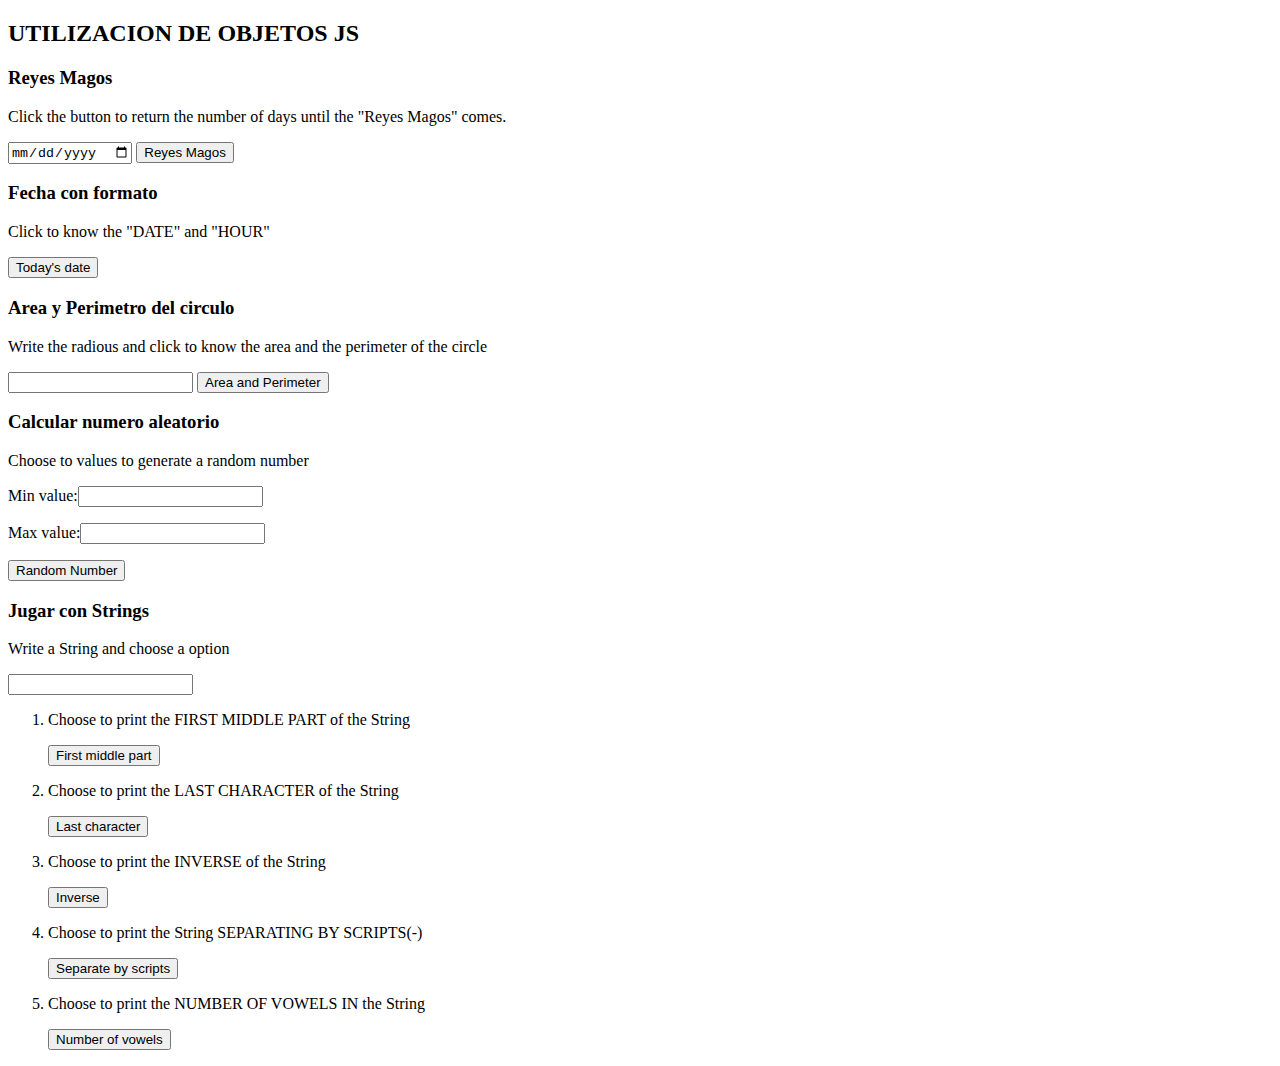
==== index.html @ e5c7a37a "Probando" ====
<!DOCTYPE html>
<html lang="es">
    <head>
        <title>Objetos Predefinidos</title>
        <meta charset="UTF-8">
        <meta name="viewport" content="width=device-width, initial-scale=1">
        <link href="CSS/Estilos.css" rel="stylesheet">
    </head>
    <body>
        <h2>UTILIZACION DE OBJETOS JS</h2>
        <div>
            <h3>Reyes Magos</h3>
                <p>Click the button to return the number of days until the "Reyes Magos" comes.</p>
                <input type="date" id="inReyes">
                <button id="botonReyes">Reyes Magos</button>
                <p id="outReyes"></p>
        </div>


        <div>
            <h3>Fecha con formato</h3>
                <p>Click to know the "DATE" and "HOUR"</p>
                <!-- Hoy es martes, 22 de septiembre de 2022 y son las 12:34 horas -->
                <button id="botonFecha">Today's date</button>
                <p id="outFecha"></p>
        </div>

       <div>
            <h3>Area y Perimetro del circulo</h3>
                <p>Write the radious and click to know the area and the perimeter of the circle</p>
                <!-- Los resultados con 2 decimales -->
                <input type="number" id="inRadio">
                <button id="botonRadio">Area and Perimeter</button>
                <p id="outRadio"></p>
       </div>

       <div>
           <h3>Calcular numero aleatorio</h3>
               <p>Choose to values to generate a random number</p>
               <p>Min value:<input type="number" id="inRandomMin"></p>
               <p>Max value:<input type="number" id="inRandomMax"></p>
               <button id="botonRandom">Random Number</button>
               <p id="outRandom"></p>
       </div>

       <div>
           <h3>Jugar con Strings</h3>
               <p>Write a String and choose a option</p>
               <input type="text" id="inStr">
    
               <ol>
                   <li>
                       <p>Choose to print the FIRST MIDDLE PART of the String</p>
                       <button id="botonStrMiddle">First middle part</button>
                       <p id="outStrMiddle"></p>
                   </li>
                   <li>
                       <p>Choose to print the LAST CHARACTER of the String</p>
                       <button id="botonStrLast">Last character</button>
                       <p id="outStrLast"></p>
                   </li>
                   <li>
                       <p>Choose to print the INVERSE of the String</p>
                       <button id="botonStrInverse">Inverse</button>
                       <p id="outStrInverse"></p>
                   </li>
                   <li>
                       <p>Choose to print the String SEPARATING BY SCRIPTS(-)</p>
                       <button id="botonStrSeparate">Separate by scripts</button>
                       <p id="outStrSeparate"></p>
                   </li>
                   <li>
                       <p>Choose to print the NUMBER OF VOWELS IN the String</p>
                       <button id="botonStrVowels">Number of vowels</button>
                       <p id="outStrVowels"></p>
                   </li>
               </ol>
        </div>


        <script src="JavaScript/Botones.js"></script>


    </body>
</html>
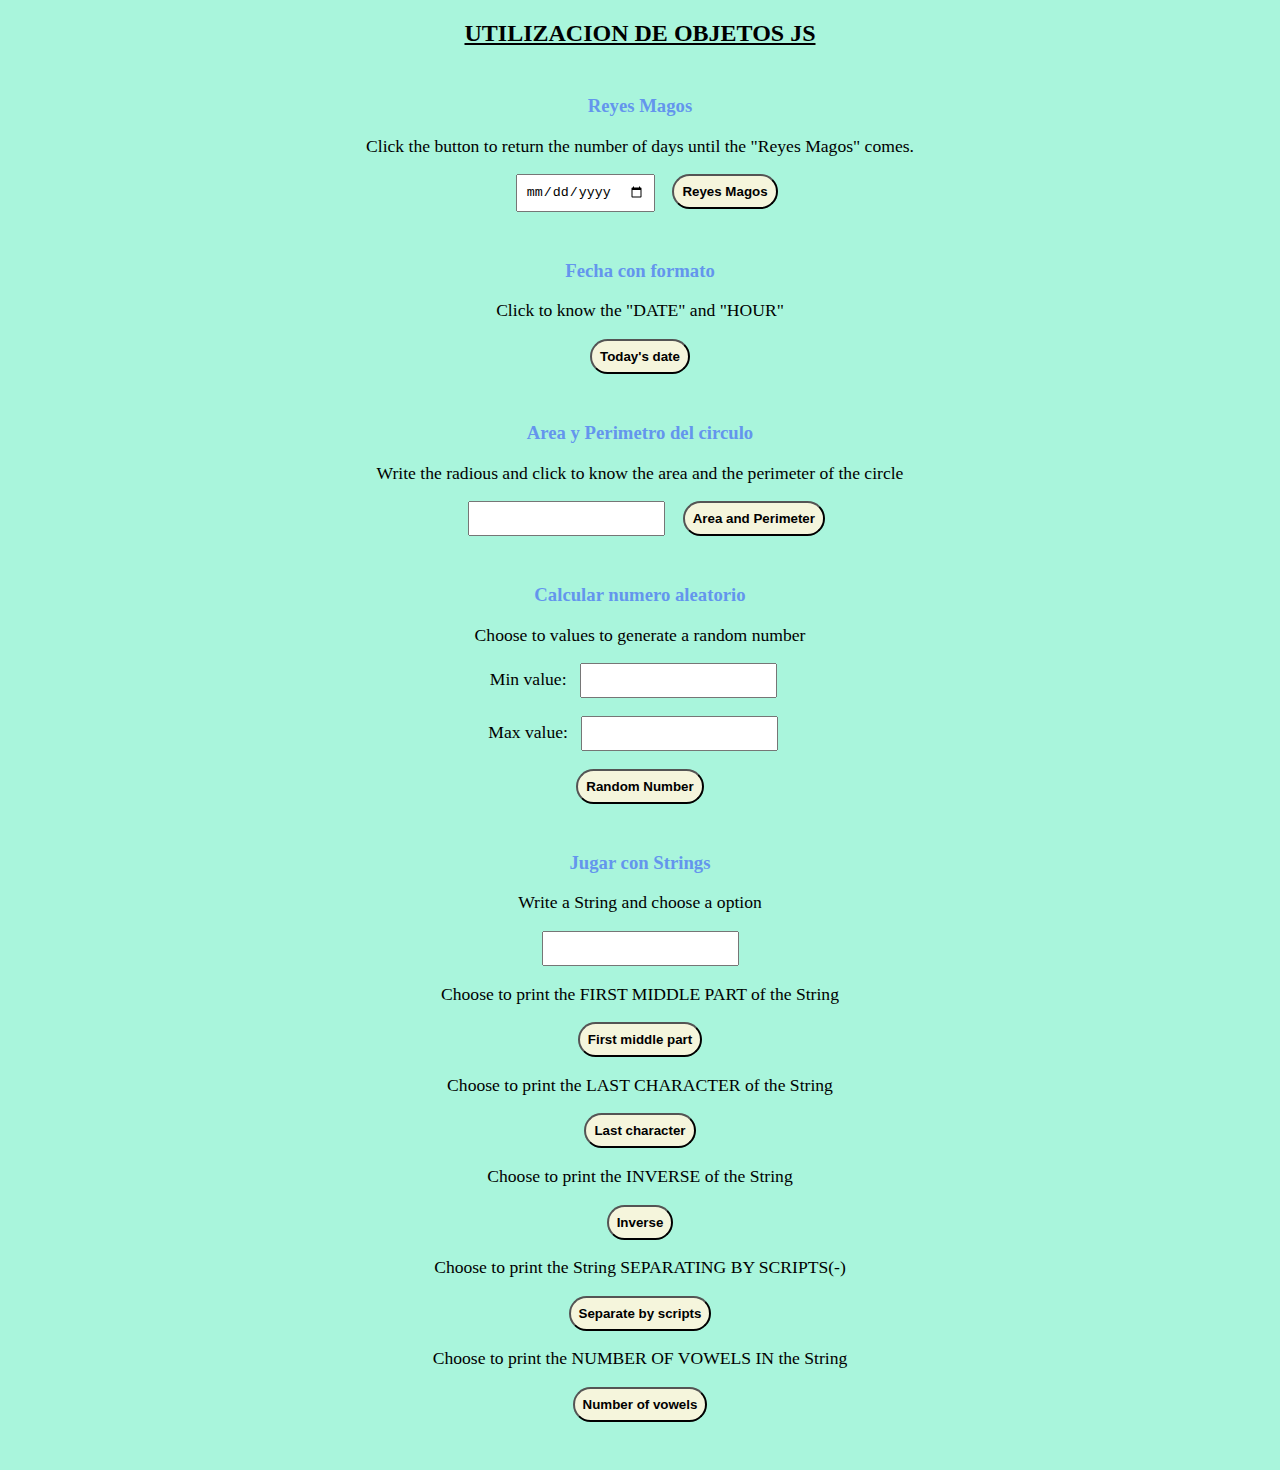
==== commit ba3e24b6: "Add files via upload" ====
--- a/index.html
+++ b/index.html
@@ -12,7 +12,7 @@
             <h3>Reyes Magos</h3>
                 <p>Click the button to return the number of days until the "Reyes Magos" comes.</p>
                 <input type="date" id="inReyes">
-                <button id="botonReyes">Reyes Magos</button>
+                <button type="button" id="botonReyes">Reyes Magos</button>
                 <p id="outReyes"></p>
         </div>
 
@@ -21,7 +21,7 @@
             <h3>Fecha con formato</h3>
                 <p>Click to know the "DATE" and "HOUR"</p>
                 <!-- Hoy es martes, 22 de septiembre de 2022 y son las 12:34 horas -->
-                <button id="botonFecha">Today's date</button>
+                <button type="button" id="botonFecha">Today's date</button>
                 <p id="outFecha"></p>
         </div>
 
@@ -30,7 +30,7 @@
                 <p>Write the radious and click to know the area and the perimeter of the circle</p>
                 <!-- Los resultados con 2 decimales -->
                 <input type="number" id="inRadio">
-                <button id="botonRadio">Area and Perimeter</button>
+                <button type="button" id="botonRadio">Area and Perimeter</button>
                 <p id="outRadio"></p>
        </div>
 
@@ -39,7 +39,7 @@
                <p>Choose to values to generate a random number</p>
                <p>Min value:<input type="number" id="inRandomMin"></p>
                <p>Max value:<input type="number" id="inRandomMax"></p>
-               <button id="botonRandom">Random Number</button>
+               <button type="button" id="botonRandom">Random Number</button>
                <p id="outRandom"></p>
        </div>
 
@@ -48,33 +48,38 @@
                <p>Write a String and choose a option</p>
                <input type="text" id="inStr">
     
-               <ol>
-                   <li>
-                       <p>Choose to print the FIRST MIDDLE PART of the String</p>
-                       <button id="botonStrMiddle">First middle part</button>
-                       <p id="outStrMiddle"></p>
-                   </li>
-                   <li>
-                       <p>Choose to print the LAST CHARACTER of the String</p>
-                       <button id="botonStrLast">Last character</button>
-                       <p id="outStrLast"></p>
-                   </li>
-                   <li>
-                       <p>Choose to print the INVERSE of the String</p>
-                       <button id="botonStrInverse">Inverse</button>
-                       <p id="outStrInverse"></p>
-                   </li>
-                   <li>
-                       <p>Choose to print the String SEPARATING BY SCRIPTS(-)</p>
-                       <button id="botonStrSeparate">Separate by scripts</button>
-                       <p id="outStrSeparate"></p>
-                   </li>
-                   <li>
-                       <p>Choose to print the NUMBER OF VOWELS IN the String</p>
-                       <button id="botonStrVowels">Number of vowels</button>
-                       <p id="outStrVowels"></p>
-                   </li>
-               </ol>
+            
+                   
+            <p>Choose to print the FIRST MIDDLE PART of the String</p>
+            <button type="button" id="botonStrMiddle">First middle part</button>
+            <p id="outStrMiddle"></p>
+            
+            
+            
+            <p>Choose to print the LAST CHARACTER of the String</p>
+            <button type="button" id="botonStrLast">Last character</button>
+            <p id="outStrLast"></p>
+            
+            
+            
+            <p>Choose to print the INVERSE of the String</p>
+            <button type="button" id="botonStrInverse">Inverse</button>
+            <p id="outStrInverse"></p>
+            
+            
+            
+            <p>Choose to print the String SEPARATING BY SCRIPTS(-)</p>
+            <button type="button" id="botonStrSeparate">Separate by scripts</button>
+            <p id="outStrSeparate"></p>
+            
+            
+            
+            <p>Choose to print the NUMBER OF VOWELS IN the String</p>
+            <button type="button" id="botonStrVowels">Number of vowels</button>
+            <p id="outStrVowels"></p>
+                   
+                       
+                
         </div>
 
 
--- a/CSS/Estilos.css
+++ b/CSS/Estilos.css
@@ -0,0 +1,45 @@
+body{
+    background-color: rgb(169, 245, 220);
+    text-align: center;
+}
+
+h2{
+    text-align: center;
+    text-decoration: underline;
+    margin-bottom: 2em;
+}
+
+div{
+    /* margin-left: 2em; */
+    margin-bottom: 3em;
+}
+
+h3{
+    color:cornflowerblue;
+}
+
+button{
+    background-color:beige;
+    color:black;
+    padding: 8px 8px;
+    border-radius: 50px 50px;
+    font-weight: bold;
+}
+
+p{
+    font-size: 110%;
+}
+
+input{
+    padding: 8px 8px;
+    margin-left: 1em;
+    margin-right: 1em;
+}
+
+#outReyes, #outFecha, #outRadio, 
+#outRandom, #outStrMiddle, 
+#outStrLast, #outStrInverse, 
+#outStrSeparate, #outStrVowels
+{
+    color:rgba(255, 0, 0, 0.863);
+}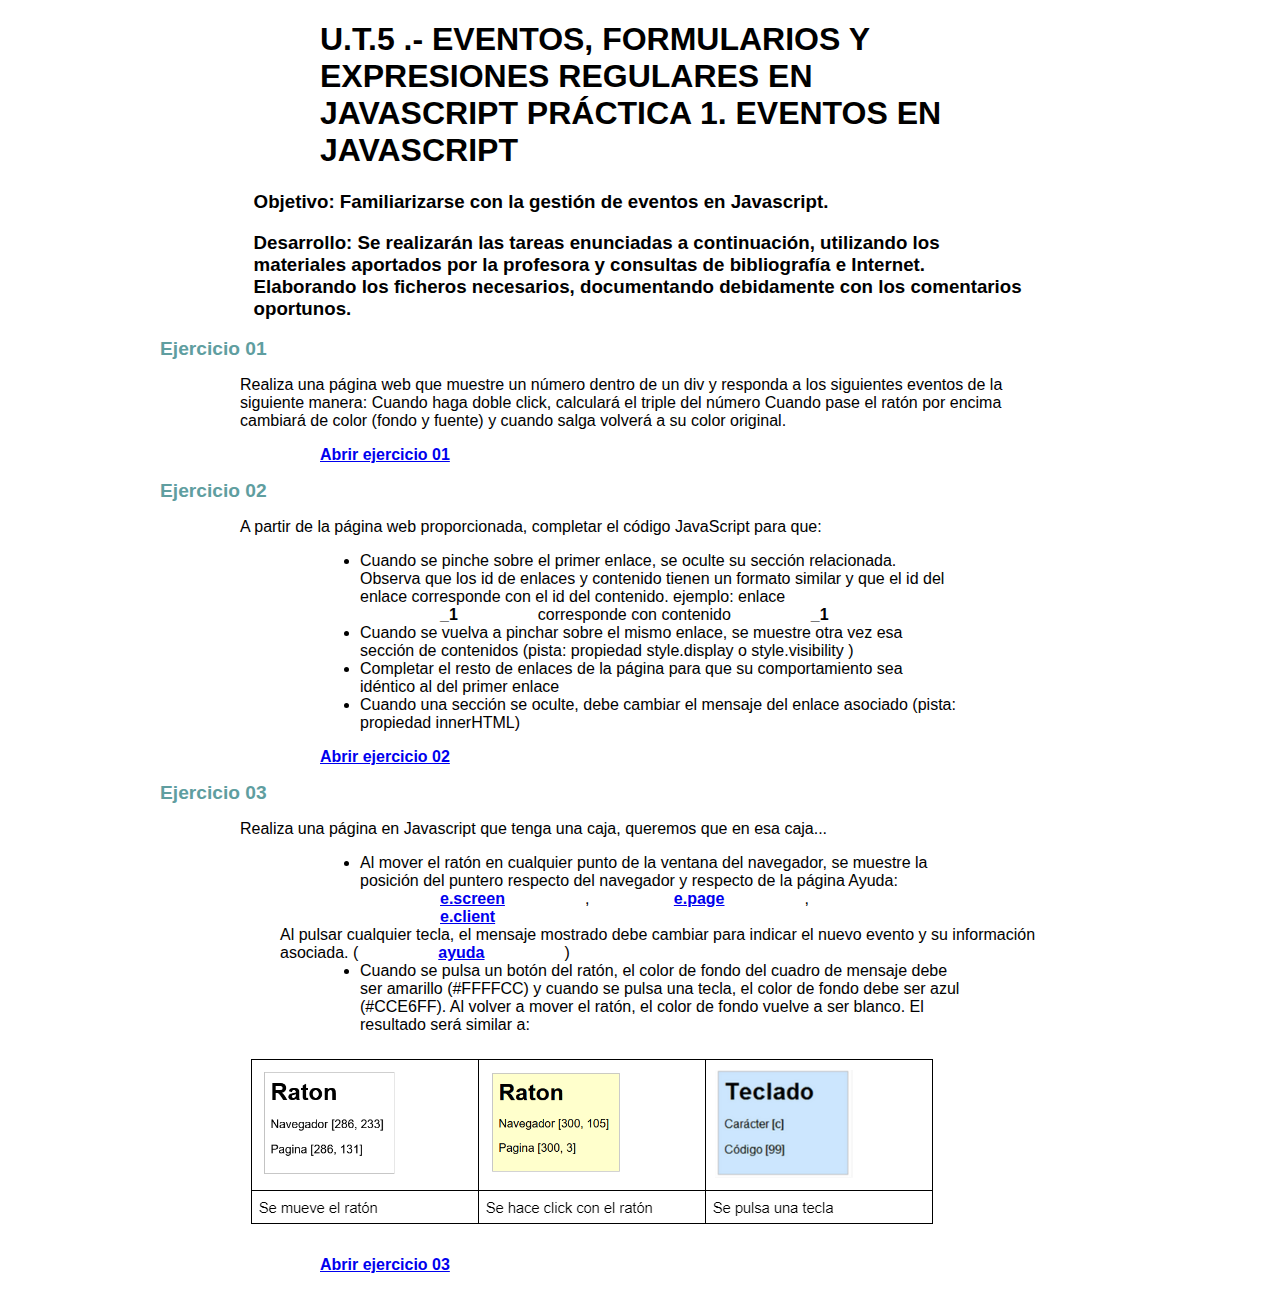
==== commit d2cdc993: "Almost finish" ====
--- a/index.html
+++ b/index.html
@@ -1,90 +1,84 @@
 <!DOCTYPE html>
 <html lang="es">
     <head>
-        <title>Objetos Predefinidos</title>
+        <title>Tema 5</title>
         <meta charset="UTF-8">
         <meta name="viewport" content="width=device-width, initial-scale=1">
-        <link href="CSS/Estilos.css" rel="stylesheet">
+        <link href="css/style.css" rel="stylesheet">
     </head>
     <body>
-        <h2>UTILIZACION DE OBJETOS JS</h2>
-        <div>
-            <h3>Reyes Magos</h3>
-                <p>Click the button to return the number of days until the "Reyes Magos" comes.</p>
-                <input type="date" id="inReyes">
-                <button type="button" id="botonReyes">Reyes Magos</button>
-                <p id="outReyes"></p>
-        </div>
+        <h1>
+            U.T.5 .- EVENTOS, FORMULARIOS Y EXPRESIONES REGULARES EN JAVASCRIPT
+            PRÁCTICA 1. EVENTOS EN JAVASCRIPT
+        </h1>
+        <h3>Objetivo: Familiarizarse con la gestión de eventos en Javascript.
+        </h3>
+        <h3> Desarrollo: Se realizarán las tareas enunciadas a continuación, utilizando los materiales aportados por la
+            profesora y consultas de bibliografía e Internet. Elaborando los ficheros necesarios, documentando
+            debidamente con los comentarios oportunos.
+        </h3>
+    
+    
+    <h4>Ejercicio 01</h4>
+
+        <p>Realiza una página web que muestre un número dentro de un div y responda a los siguientes eventos de la
+            siguiente manera:
+            Cuando haga doble click, calculará el triple del número
+            Cuando pase el ratón por encima cambiará de color (fondo y fuente) y cuando salga volverá a su color
+            original.
+        </p>
+
+        <p><a href="ejercicio01.html">Abrir ejercicio 01 </a></p>
 
 
-        <div>
-            <h3>Fecha con formato</h3>
-                <p>Click to know the "DATE" and "HOUR"</p>
-                <!-- Hoy es martes, 22 de septiembre de 2022 y son las 12:34 horas -->
-                <button type="button" id="botonFecha">Today's date</button>
-                <p id="outFecha"></p>
-        </div>
+    <h4>Ejercicio 02</h4>
+        <p>
+            A partir de la página web proporcionada, completar el código JavaScript para que:
+        </p>
 
-       <div>
-            <h3>Area y Perimetro del circulo</h3>
-                <p>Write the radious and click to know the area and the perimeter of the circle</p>
-                <!-- Los resultados con 2 decimales -->
-                <input type="number" id="inRadio">
-                <button type="button" id="botonRadio">Area and Perimeter</button>
-                <p id="outRadio"></p>
-       </div>
+        <ul>
+            <li>Cuando se pinche sobre el primer enlace, se oculte su sección relacionada. Observa que los id de
+                enlaces y contenido tienen un formato similar y que el id del enlace corresponde con el id del
+                contenido. ejemplo: enlace <strong>_1</strong>corresponde con contenido<strong>_1</strong>
+            </li>
+            <li>Cuando se vuelva a pinchar sobre el mismo enlace, se muestre otra vez esa sección de contenidos
+                (pista: propiedad style.display o style.visibility )
+            </li>
+            <li>Completar el resto de enlaces de la página para que su comportamiento sea idéntico al del primer
+                enlace
+            </li>
+            <li>Cuando una sección se oculte, debe cambiar el mensaje del enlace asociado (pista: propiedad
+                innerHTML)
+            </li>
+        </ul>
+       
+        <p> <a href="ejercicio02.html">Abrir ejercicio 02 </a></p>
+    
 
-       <div>
-           <h3>Calcular numero aleatorio</h3>
-               <p>Choose to values to generate a random number</p>
-               <p>Min value:<input type="number" id="inRandomMin"></p>
-               <p>Max value:<input type="number" id="inRandomMax"></p>
-               <button type="button" id="botonRandom">Random Number</button>
-               <p id="outRandom"></p>
-       </div>
+    <h4>Ejercicio 03</h4>
 
-       <div>
-           <h3>Jugar con Strings</h3>
-               <p>Write a String and choose a option</p>
-               <input type="text" id="inStr">
+        <p>
+            Realiza una página en Javascript que tenga una caja, queremos que en esa caja...
+        </p>
+
+        <ul>
+            <li>
+                Al mover el ratón en cualquier punto de la ventana del navegador, se muestre la posición del puntero
+                respecto del navegador y respecto de la página  Ayuda: <a href="https://developer.mozilla.org/en-US/docs/Web/API/MouseEvent/screenX">e.screen</a>, 
+                <a href="https://developer.mozilla.org/en-US/docs/Web/API/MouseEvent/pageX">e.page</a>, 
+                <a href="https://developer.mozilla.org/en-US/docs/Web/API/MouseEvent/clientX">e.client</a>
     
-            
-                   
-            <p>Choose to print the FIRST MIDDLE PART of the String</p>
-            <button type="button" id="botonStrMiddle">First middle part</button>
-            <p id="outStrMiddle"></p>
-            
-            
-            
-            <p>Choose to print the LAST CHARACTER of the String</p>
-            <button type="button" id="botonStrLast">Last character</button>
-            <p id="outStrLast"></p>
-            
-            
-            
-            <p>Choose to print the INVERSE of the String</p>
-            <button type="button" id="botonStrInverse">Inverse</button>
-            <p id="outStrInverse"></p>
-            
-            
-            
-            <p>Choose to print the String SEPARATING BY SCRIPTS(-)</p>
-            <button type="button" id="botonStrSeparate">Separate by scripts</button>
-            <p id="outStrSeparate"></p>
-            
-            
-            
-            <p>Choose to print the NUMBER OF VOWELS IN the String</p>
-            <button type="button" id="botonStrVowels">Number of vowels</button>
-            <p id="outStrVowels"></p>
-                   
-                       
-                
-        </div>
+            </li> Al pulsar cualquier tecla, el mensaje mostrado debe cambiar para indicar el nuevo evento y su
+            información asociada. (<a href="https://developer.mozilla.org/en-US/docs/Web/API/KeyboardEvent/code">ayuda</a>)
+           
+            <li> Cuando se pulsa un botón del ratón, el color de fondo del cuadro de mensaje debe ser amarillo
+                (#FFFFCC) y cuando se pulsa una tecla, el color de fondo debe ser azul (#CCE6FF). Al volver a mover
+                el ratón, el color de fondo vuelve a ser blanco. El resultado será similar a:
+            </li>
+        </ul>
 
-
-        <script src="JavaScript/Botones.js"></script>
-
-
+        <img src="img/ejercicio03.png" alt="ejercicio 03">
+    
+        <p> <a href="ejercicio03.html">Abrir ejercicio 03 </a></p>
     </body>
 </html>--- a/css/style.css
+++ b/css/style.css
@@ -0,0 +1,43 @@
+/* body,*/ * { 
+    font-family: arial, helvetica;
+    margin-left: 5em;
+    margin-right: 5em;
+}
+
+#info h1 {margin: 0;}
+
+#info td{
+   border: solid;
+}
+
+a {
+    font-weight: 700;
+}
+
+h4 {
+    font-size: 1.2em;
+    font-weight: 700;
+    margin: 0;
+    padding: 0;
+    color:cadetblue
+}
+
+#numero{
+    width: 20em;
+}
+
+.teclado{
+    background-color: #CCE6FF;
+    margin: 10%;
+}
+
+.click{
+    background-color: #FFFFCC;
+    margin: 10%;
+}
+
+.mover{
+    border: thin solid;
+    margin: 10%;
+    background-color: white;
+}
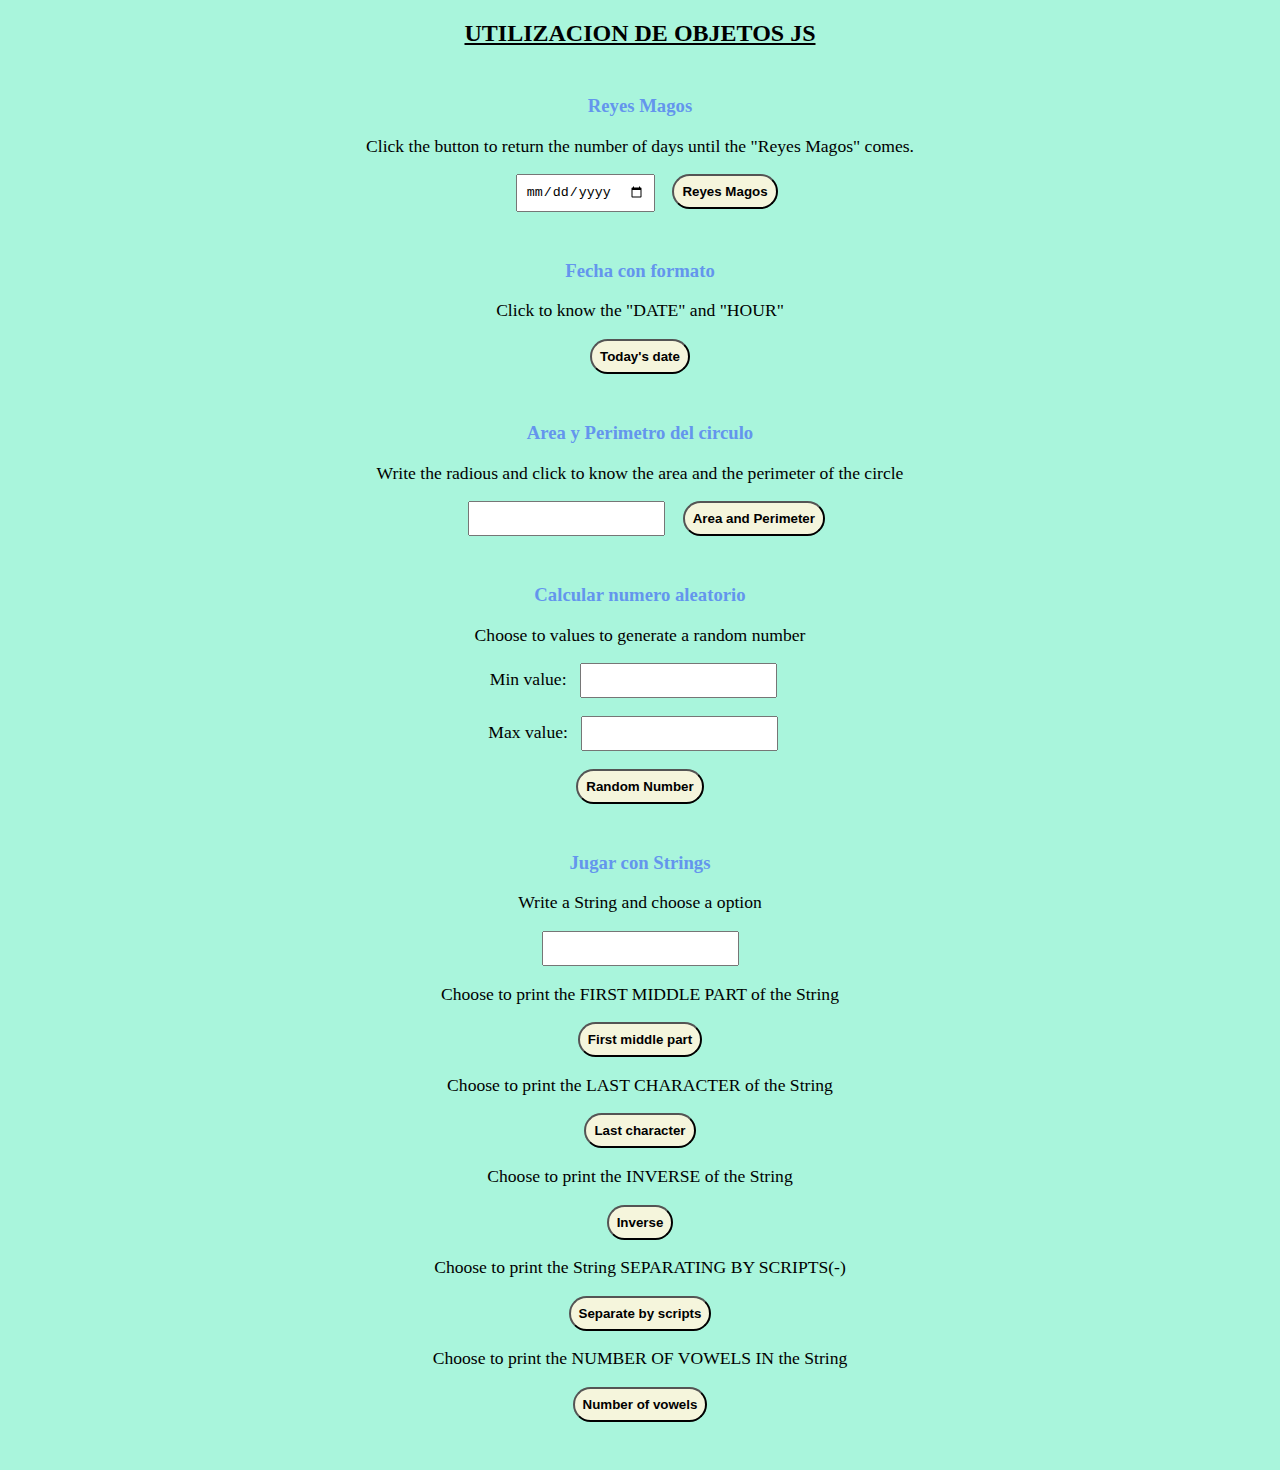
==== commit ff92c474: "Add files via upload" ====
--- a/index.html
+++ b/index.html
@@ -1,84 +1,90 @@
 <!DOCTYPE html>
 <html lang="es">
     <head>
-        <title>Tema 5</title>
+        <title>Objetos Predefinidos</title>
         <meta charset="UTF-8">
         <meta name="viewport" content="width=device-width, initial-scale=1">
-        <link href="css/style.css" rel="stylesheet">
+        <link href="CSS/Estilos.css" rel="stylesheet">
     </head>
     <body>
-        <h1>
-            U.T.5 .- EVENTOS, FORMULARIOS Y EXPRESIONES REGULARES EN JAVASCRIPT
-            PRÁCTICA 1. EVENTOS EN JAVASCRIPT
-        </h1>
-        <h3>Objetivo: Familiarizarse con la gestión de eventos en Javascript.
-        </h3>
-        <h3> Desarrollo: Se realizarán las tareas enunciadas a continuación, utilizando los materiales aportados por la
-            profesora y consultas de bibliografía e Internet. Elaborando los ficheros necesarios, documentando
-            debidamente con los comentarios oportunos.
-        </h3>
-    
-    
-    <h4>Ejercicio 01</h4>
-
-        <p>Realiza una página web que muestre un número dentro de un div y responda a los siguientes eventos de la
-            siguiente manera:
-            Cuando haga doble click, calculará el triple del número
-            Cuando pase el ratón por encima cambiará de color (fondo y fuente) y cuando salga volverá a su color
-            original.
-        </p>
-
-        <p><a href="ejercicio01.html">Abrir ejercicio 01 </a></p>
+        <h2>UTILIZACION DE OBJETOS JS</h2>
+        <div>
+            <h3>Reyes Magos</h3>
+                <p>Click the button to return the number of days until the "Reyes Magos" comes.</p>
+                <input type="date" id="inReyes">
+                <button type="button" id="botonReyes">Reyes Magos</button>
+                <p id="outReyes"></p>
+        </div>
 
 
-    <h4>Ejercicio 02</h4>
-        <p>
-            A partir de la página web proporcionada, completar el código JavaScript para que:
-        </p>
+        <div>
+            <h3>Fecha con formato</h3>
+                <p>Click to know the "DATE" and "HOUR"</p>
+                <!-- Hoy es martes, 22 de septiembre de 2022 y son las 12:34 horas -->
+                <button type="button" id="botonFecha">Today's date</button>
+                <p id="outFecha"></p>
+        </div>
 
-        <ul>
-            <li>Cuando se pinche sobre el primer enlace, se oculte su sección relacionada. Observa que los id de
-                enlaces y contenido tienen un formato similar y que el id del enlace corresponde con el id del
-                contenido. ejemplo: enlace <strong>_1</strong>corresponde con contenido<strong>_1</strong>
-            </li>
-            <li>Cuando se vuelva a pinchar sobre el mismo enlace, se muestre otra vez esa sección de contenidos
-                (pista: propiedad style.display o style.visibility )
-            </li>
-            <li>Completar el resto de enlaces de la página para que su comportamiento sea idéntico al del primer
-                enlace
-            </li>
-            <li>Cuando una sección se oculte, debe cambiar el mensaje del enlace asociado (pista: propiedad
-                innerHTML)
-            </li>
-        </ul>
-       
-        <p> <a href="ejercicio02.html">Abrir ejercicio 02 </a></p>
+       <div>
+            <h3>Area y Perimetro del circulo</h3>
+                <p>Write the radious and click to know the area and the perimeter of the circle</p>
+                <!-- Los resultados con 2 decimales -->
+                <input type="number" id="inRadio">
+                <button type="button" id="botonRadio">Area and Perimeter</button>
+                <p id="outRadio"></p>
+       </div>
+
+       <div>
+           <h3>Calcular numero aleatorio</h3>
+               <p>Choose to values to generate a random number</p>
+               <p>Min value:<input type="number" id="inRandomMin"></p>
+               <p>Max value:<input type="number" id="inRandomMax"></p>
+               <button type="button" id="botonRandom">Random Number</button>
+               <p id="outRandom"></p>
+       </div>
+
+       <div>
+           <h3>Jugar con Strings</h3>
+               <p>Write a String and choose a option</p>
+               <input type="text" id="inStr">
     
+            
+                   
+            <p>Choose to print the FIRST MIDDLE PART of the String</p>
+            <button type="button" id="botonStrMiddle">First middle part</button>
+            <p id="outStrMiddle"></p>
+            
+            
+            
+            <p>Choose to print the LAST CHARACTER of the String</p>
+            <button type="button" id="botonStrLast">Last character</button>
+            <p id="outStrLast"></p>
+            
+            
+            
+            <p>Choose to print the INVERSE of the String</p>
+            <button type="button" id="botonStrInverse">Inverse</button>
+            <p id="outStrInverse"></p>
+            
+            
+            
+            <p>Choose to print the String SEPARATING BY SCRIPTS(-)</p>
+            <button type="button" id="botonStrSeparate">Separate by scripts</button>
+            <p id="outStrSeparate"></p>
+            
+            
+            
+            <p>Choose to print the NUMBER OF VOWELS IN the String</p>
+            <button type="button" id="botonStrVowels">Number of vowels</button>
+            <p id="outStrVowels"></p>
+                   
+                       
+                
+        </div>
 
-    <h4>Ejercicio 03</h4>
 
-        <p>
-            Realiza una página en Javascript que tenga una caja, queremos que en esa caja...
-        </p>
+        <script src="JavaScript/Botones.js"></script>
 
-        <ul>
-            <li>
-                Al mover el ratón en cualquier punto de la ventana del navegador, se muestre la posición del puntero
-                respecto del navegador y respecto de la página  Ayuda: <a href="https://developer.mozilla.org/en-US/docs/Web/API/MouseEvent/screenX">e.screen</a>, 
-                <a href="https://developer.mozilla.org/en-US/docs/Web/API/MouseEvent/pageX">e.page</a>, 
-                <a href="https://developer.mozilla.org/en-US/docs/Web/API/MouseEvent/clientX">e.client</a>
-    
-            </li> Al pulsar cualquier tecla, el mensaje mostrado debe cambiar para indicar el nuevo evento y su
-            información asociada. (<a href="https://developer.mozilla.org/en-US/docs/Web/API/KeyboardEvent/code">ayuda</a>)
-           
-            <li> Cuando se pulsa un botón del ratón, el color de fondo del cuadro de mensaje debe ser amarillo
-                (#FFFFCC) y cuando se pulsa una tecla, el color de fondo debe ser azul (#CCE6FF). Al volver a mover
-                el ratón, el color de fondo vuelve a ser blanco. El resultado será similar a:
-            </li>
-        </ul>
 
-        <img src="img/ejercicio03.png" alt="ejercicio 03">
-    
-        <p> <a href="ejercicio03.html">Abrir ejercicio 03 </a></p>
     </body>
 </html>--- a/CSS/Estilos.css
+++ b/CSS/Estilos.css
@@ -0,0 +1,45 @@
+body{
+    background-color: rgb(169, 245, 220);
+    text-align: center;
+}
+
+h2{
+    text-align: center;
+    text-decoration: underline;
+    margin-bottom: 2em;
+}
+
+div{
+    /* margin-left: 2em; */
+    margin-bottom: 3em;
+}
+
+h3{
+    color:cornflowerblue;
+}
+
+button{
+    background-color:beige;
+    color:black;
+    padding: 8px 8px;
+    border-radius: 50px 50px;
+    font-weight: bold;
+}
+
+p{
+    font-size: 110%;
+}
+
+input{
+    padding: 8px 8px;
+    margin-left: 1em;
+    margin-right: 1em;
+}
+
+#outReyes, #outFecha, #outRadio, 
+#outRandom, #outStrMiddle, 
+#outStrLast, #outStrInverse, 
+#outStrSeparate, #outStrVowels
+{
+    color:rgba(255, 0, 0, 0.863);
+}